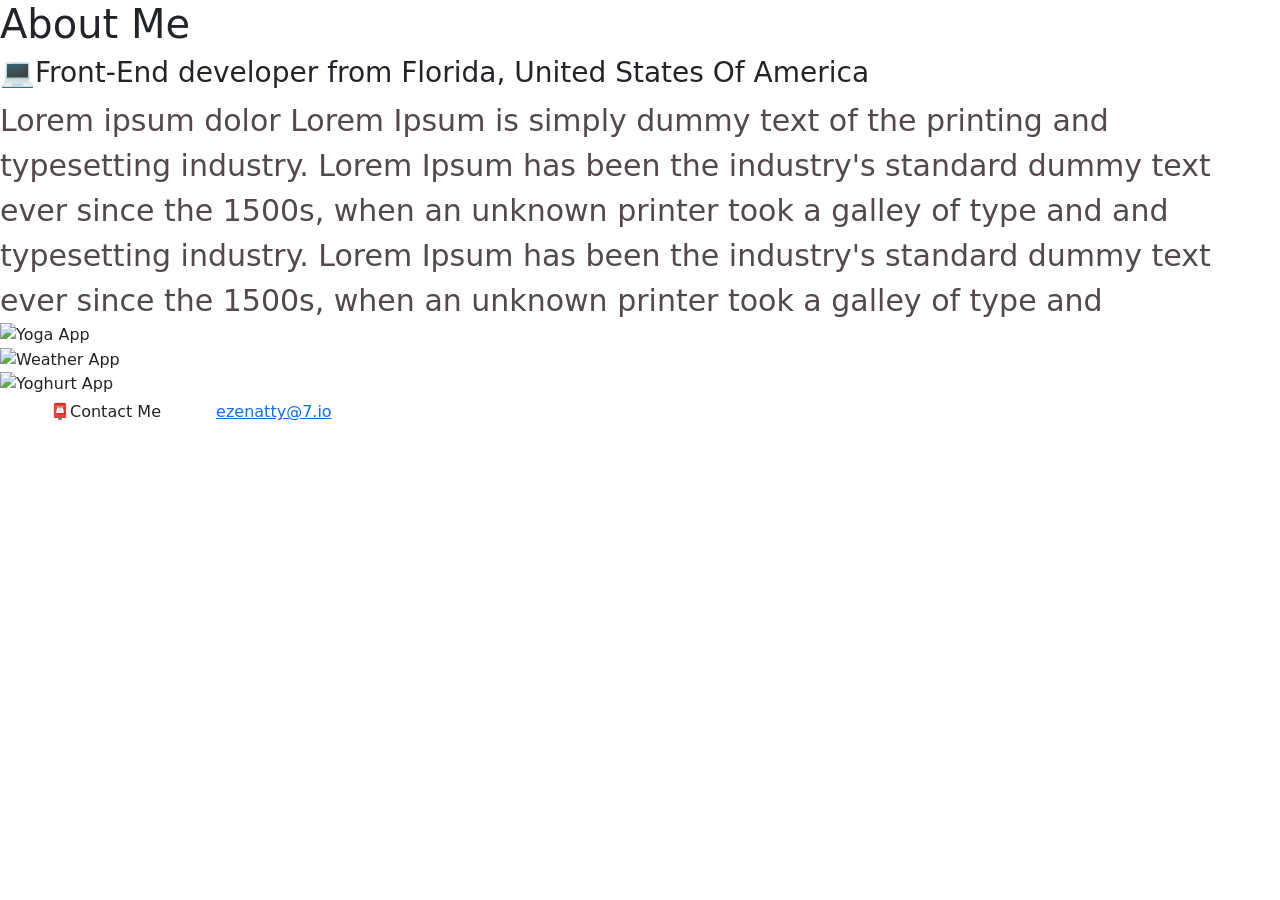
==== about.html @ 96194d3d "Add files via upload" ====
<!DOCTYPE html>
<html lang="en">
<head>
    <meta charset="UTF-8">
    <meta name="viewport" content="width=device-width, initial-scale=1.0">
    <link rel="stylesheet" href="css/main.css">
    <link rel="stylesheet" href="https://cnd.jsdelvr.net/npm/bootstrap@5.3.3/dist/css/bootstrap.min.css" integrity="sha384-QWTKZypPEjISv5WaRU9OFeRpok6YcntYMDr5pNlyT2bRjXh0JMhjY6hW+ALEwIH" crossorigin="anonymous">
    <title>About Me</title>
</head>
<body>
    <div class="about_page">
        <h1>About Me</h1>
        <h3>💻Front-End developer from Florida, United  States Of America</h3>

        <div class="description">
            Lorem ipsum dolor Lorem Ipsum is simply dummy text of the printing
            and typesetting industry.
            Lorem Ipsum has been the industry's standard dummy text ever since the 1500s, 
            when an unknown printer took a galley of type and
            and typesetting industry.
            Lorem Ipsum has been the industry's standard dummy text ever since the 1500s, 
            when an unknown printer took a galley of type and
        </div>

            <div class="image_holder">
        <img src="" alt="Yoga App" class="web_pic">
            </div>
            <div class="image_holder">
                <img src="" alt="Weather App" class="web_pic">
            </div>
            <div class="image_holder">
                <img src="" alt="Yoghurt App" class="web_pic">
            </div>
            
            <span class="contact_me" id="important">📮Contact Me</span>
            <a href="mailto:ezenatty@7gmail.com">ezenatty@7.io</a>
    </div>
    
</body>
</html>
---- css/main.css ----
*{
    padding: 0;
    margin: 0;
}
.whole_page{
    display: block;
    margin: 10px;
    padding: 10px;
    text-align: center;
}
h1{
    font-size: 36px;
    font-weight: 100;
}
.tag_name{
    font-weight: bold;
}
.description{
    font-weight: 100;
    color: #534949;
    font-size: 30px;
}
.about_btn{
    padding: 15px;
    background-color: #7e62d9;
    margin: 30px;
    line-height: 2;
    border-radius: 5px 5px 5px;
    border: none;
    box-shadow:   1px 7px 18px 0px grey;
    text-decoration: none;
    color: white;
}
.contact_btn{
    padding: 15px;
    margin: 30px;
    line-height: 2;
    border-radius: 5px 5px 5px;
    border: 1px solid #4040f1;
    text-decoration: none;
    color: #4040f1;
}
span{
    margin: 30px;
    padding: 20px;
    line-height: 2;
}
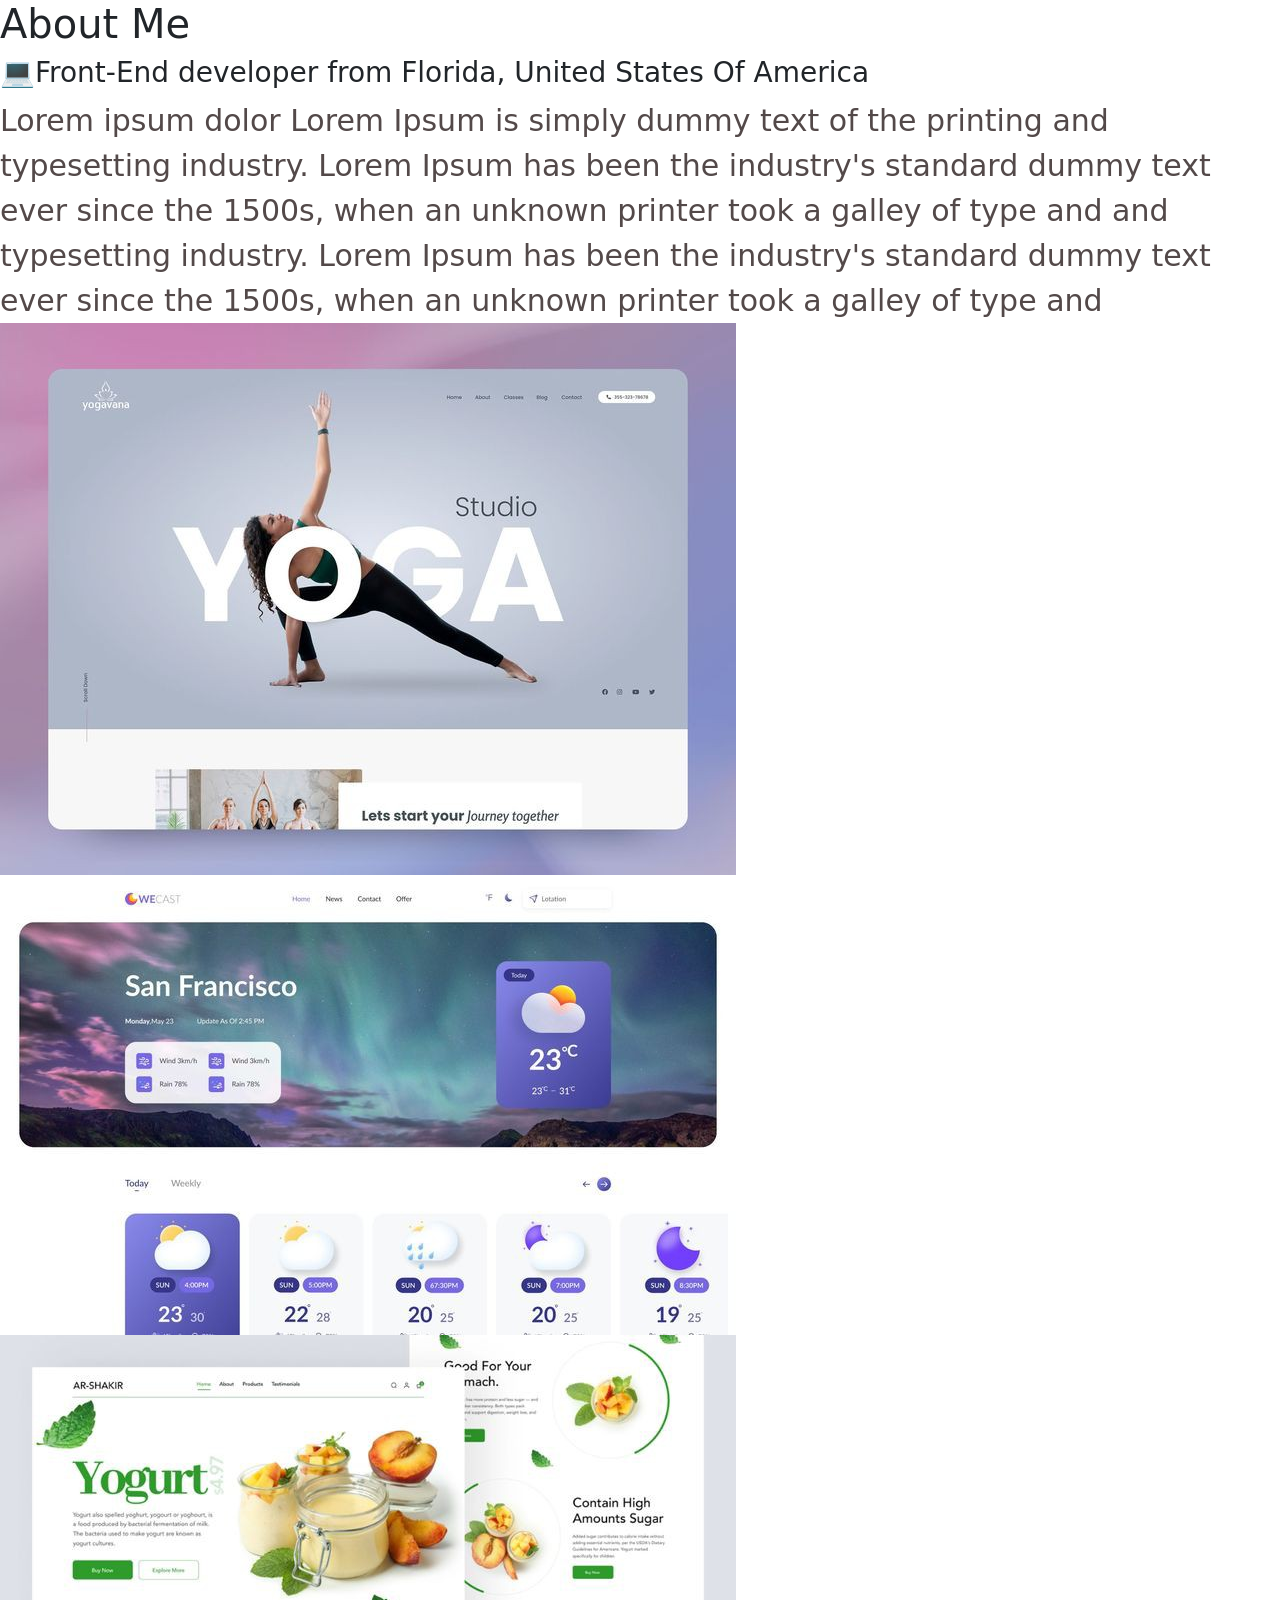
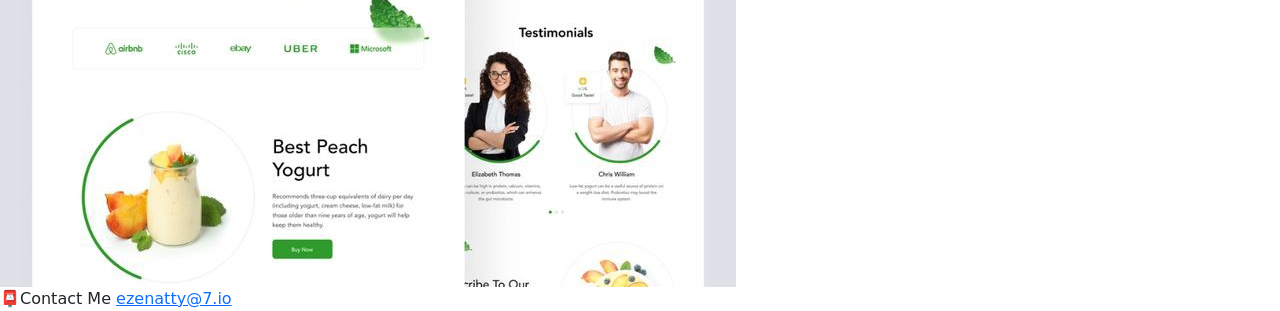
==== commit b513e87c: "Fix image source paths in about.html" ====
--- a/about.html
+++ b/about.html
@@ -23,13 +23,13 @@
         </div>
 
             <div class="image_holder">
-        <img src="" alt="Yoga App" class="web_pic">
+        <img src="imgs/yoga.jpg" alt="Yoga App" class="web_pic">
             </div>
             <div class="image_holder">
-                <img src="" alt="Weather App" class="web_pic">
+                <img src="imgs/weather.jpg" alt="Weather App" class="web_pic">
             </div>
             <div class="image_holder">
-                <img src="" alt="Yoghurt App" class="web_pic">
+                <img src="imgs/yoghurt.jpg" alt="Yoghurt App" class="web_pic">
             </div>
             
             <span class="contact_me" id="important">📮Contact Me</span>
--- a/css/main.css
+++ b/css/main.css
@@ -6,6 +6,12 @@
     display: block;
     margin: 10px;
     padding: 10px;
+    align-items: center;
+}
+.intro{
+    text-align: center;
+}
+.buttons{
     text-align: center;
 }
 h1{
@@ -40,8 +46,76 @@
     text-decoration: none;
     color: #4040f1;
 }
-span{
+{
     margin: 30px;
     padding: 20px;
     line-height: 2;
+    height: 500px;
+}
+.yoga_info{
+    display: block;
+    max-width: 500px; /* Adjust as needed */
+    font-size: 1rem;
+    color: #333;
+}
+.yoga_img{
+    width: 180px; /* Adjust as needed */
+    height: auto;
+    border-radius: 8px; /* Optional: rounded corners */
+    object-fit: cover;
+}
+.weather_img{
+    width: 500px;
+    height: 300px;
+}
+.yoga_app,
+.weather_app,
+.yoghurt_app {
+    display: flex;
+    align-items: flex-start;
+    gap: 20px;
+    margin-bottom: 24px;
+}
+
+.yoga_img,
+.weather_img,
+.yoghurt_img {
+    width: 180px;
+    height: auto;
+    border-radius: 8px;
+    object-fit: cover;
+}
+
+.yoga_info,
+.weather_app span,
+.yoghurt_app span {
+    display: block;
+    max-width: 500px;
+    font-size: 1rem;
+    color: #333;
+}
+
+@media (max-width: 700px) {
+  .yoga_app,
+  .weather_app,
+  .yoghurt_app {
+    flex-direction: column;
+    align-items: center;
+    text-align: center;
+  }
+
+  .yoga_img,
+  .weather_img,
+  .yoghurt_img {
+    width: 90vw;
+    max-width: 300px;
+    margin-bottom: 15px;
+  }
+
+  .yoga_info,
+  .weather_app span,
+  .yoghurt_app span {
+    max-width: 95vw;
+    font-size: 0.98rem;
+  }
 }
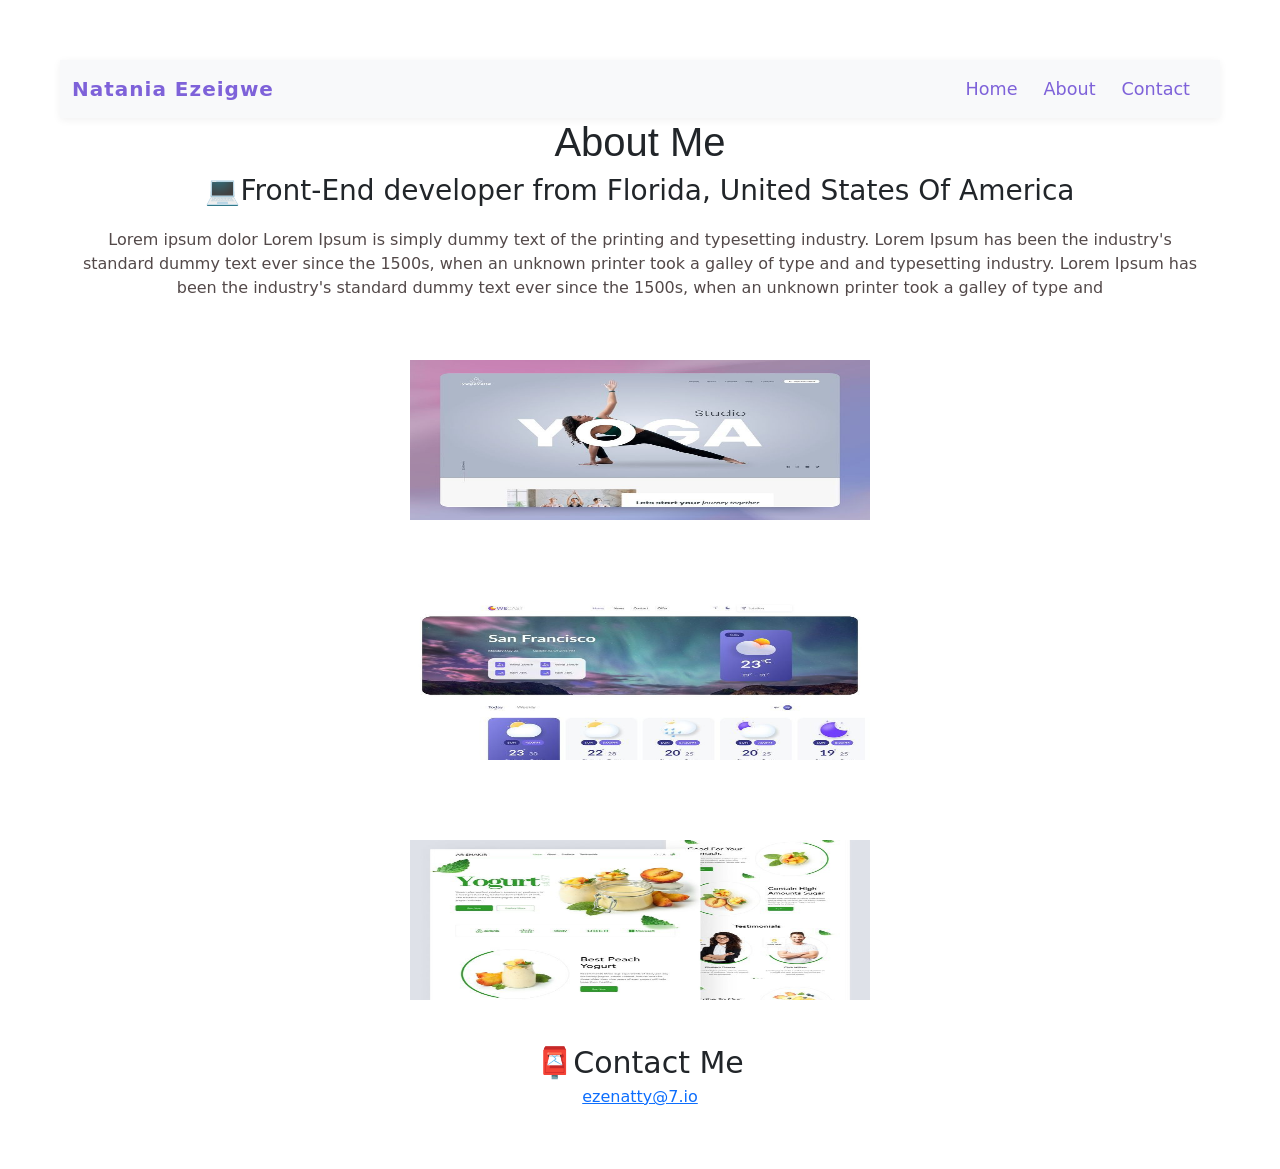
==== commit cc394325: "Add responsive navbar to index and about pages" ====
--- a/about.html
+++ b/about.html
@@ -9,6 +9,29 @@
 </head>
 <body>
     <div class="about_page">
+            <header>
+        <nav class="navbar navbar-expand-lg navbar-light bg-light">
+          <div class="container-fluid">
+            <a class="navbar-brand fw-bold" href="#">Natania Ezeigwe</a>
+            <button class="navbar-toggler" type="button" data-bs-toggle="collapse" data-bs-target="#mainNavbar" aria-controls="mainNavbar" aria-expanded="false" aria-label="Toggle navigation">
+              <span class="navbar-toggler-icon"></span>
+            </button>
+            <div class="collapse navbar-collapse" id="mainNavbar">
+              <ul class="navbar-nav ms-auto mb-2 mb-lg-0">
+                <li class="nav-item">
+                  <a class="nav-link" href="index.html">Home</a>
+                </li>
+                <li class="nav-item">
+                  <a class="nav-link" href="about.html">About</a>
+                </li>
+                <li class="nav-item">
+                  <a class="nav-link" href="about.html#important">Contact</a>
+                </li>
+              </ul>
+            </div>
+          </div>
+        </nav>
+    </header>
         <h1>About Me</h1>
         <h3>💻Front-End developer from Florida, United  States Of America</h3>
 
@@ -33,6 +56,7 @@
             </div>
             
             <span class="contact_me" id="important">📮Contact Me</span>
+            <br>
             <a href="mailto:ezenatty@7gmail.com">ezenatty@7.io</a>
     </div>
     
--- a/css/main.css
+++ b/css/main.css
@@ -95,6 +95,49 @@
     color: #333;
 }
 
+/* Navbar styles */
+.navbar {
+  box-shadow: 0 2px 8px rgba(0,0,0,0.06);
+  padding: 0.5rem 0;
+  background: #fff !important;
+}
+
+.navbar-brand {
+  font-size: 1.5rem;
+  color: #7e62d9 !important;
+  letter-spacing: 1px;
+}
+
+.navbar-toggler {
+  border: none;
+  outline: none;
+}
+
+.navbar-toggler-icon {
+  background-image: url("data:image/svg+xml;charset=utf8,%3Csvg viewBox='0 0 30 30' xmlns='http://www.w3.org/2000/svg'%3E%3Cpath stroke='rgba%28126,98,217,1%29' stroke-width='2' stroke-linecap='round' stroke-miterlimit='10' d='M4 7h22M4 15h22M4 23h22'/%3E%3C/svg%3E");
+}
+
+.navbar-nav .nav-link {
+  color: #7e62d9 !important;
+  font-weight: 500;
+  font-size: 1.1rem;
+  margin-right: 10px;
+  transition: color 0.2s;
+}
+
+.navbar-nav .nav-link:hover,
+.navbar-nav .nav-link:focus {
+  color: #5e47b6 !important;
+  text-decoration: underline;
+}
+
+.web_pic{
+    width: 500px;
+    height: 200px;
+    padding: 20px;
+    margin: 20px;
+    justify-content: space-around;
+}
 @media (max-width: 700px) {
   .yoga_app,
   .weather_app,
@@ -118,4 +161,40 @@
     max-width: 95vw;
     font-size: 0.98rem;
   }
-}+}
+
+@media (max-width: 991.98px) {
+  .navbar-nav {
+    background: #fff;
+    border-radius: 0 0 10px 10px;
+    box-shadow: 0 8px 24px rgba(126,98,217,0.07);
+    padding: 10px 0;
+  }
+  .navbar-nav .nav-link {
+    margin: 10px 0;
+    text-align: center;
+  }
+}
+
+.about_page{
+    text-align: center;
+    align-items: center;
+    margin: 30px;
+    padding: 30px;
+}
+.description{
+    margin: 20px;
+    font-size: medium;
+}
+h3{
+    font-weight: 100;
+    font-size: large;
+}
+h1{
+    font-weight: 500;
+    font-family: 'Trebuchet MS', 'Lucida Sans Unicode', 'Lucida Grande', 'Lucida Sans', Arial, sans-serif;
+}
+.contact_me{
+    font-weight: 400;
+    font-size: 30px;
+}
